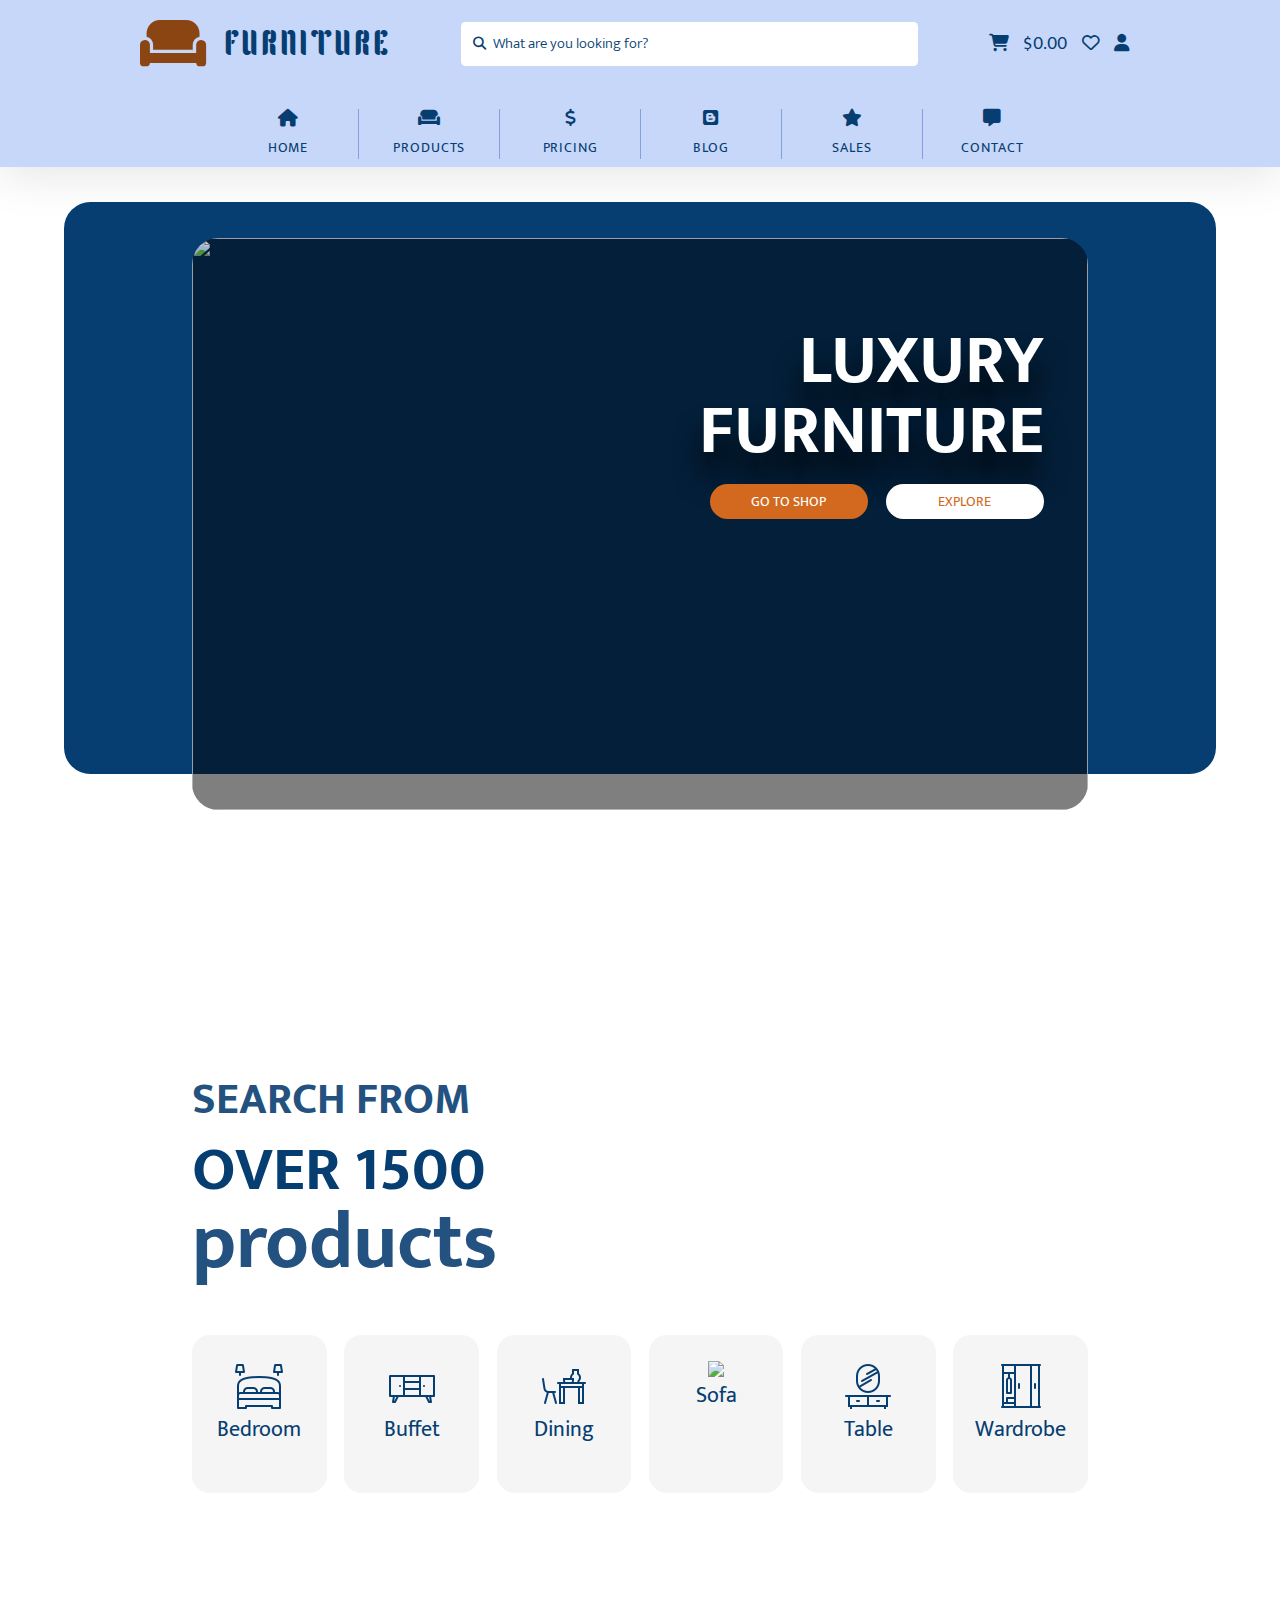
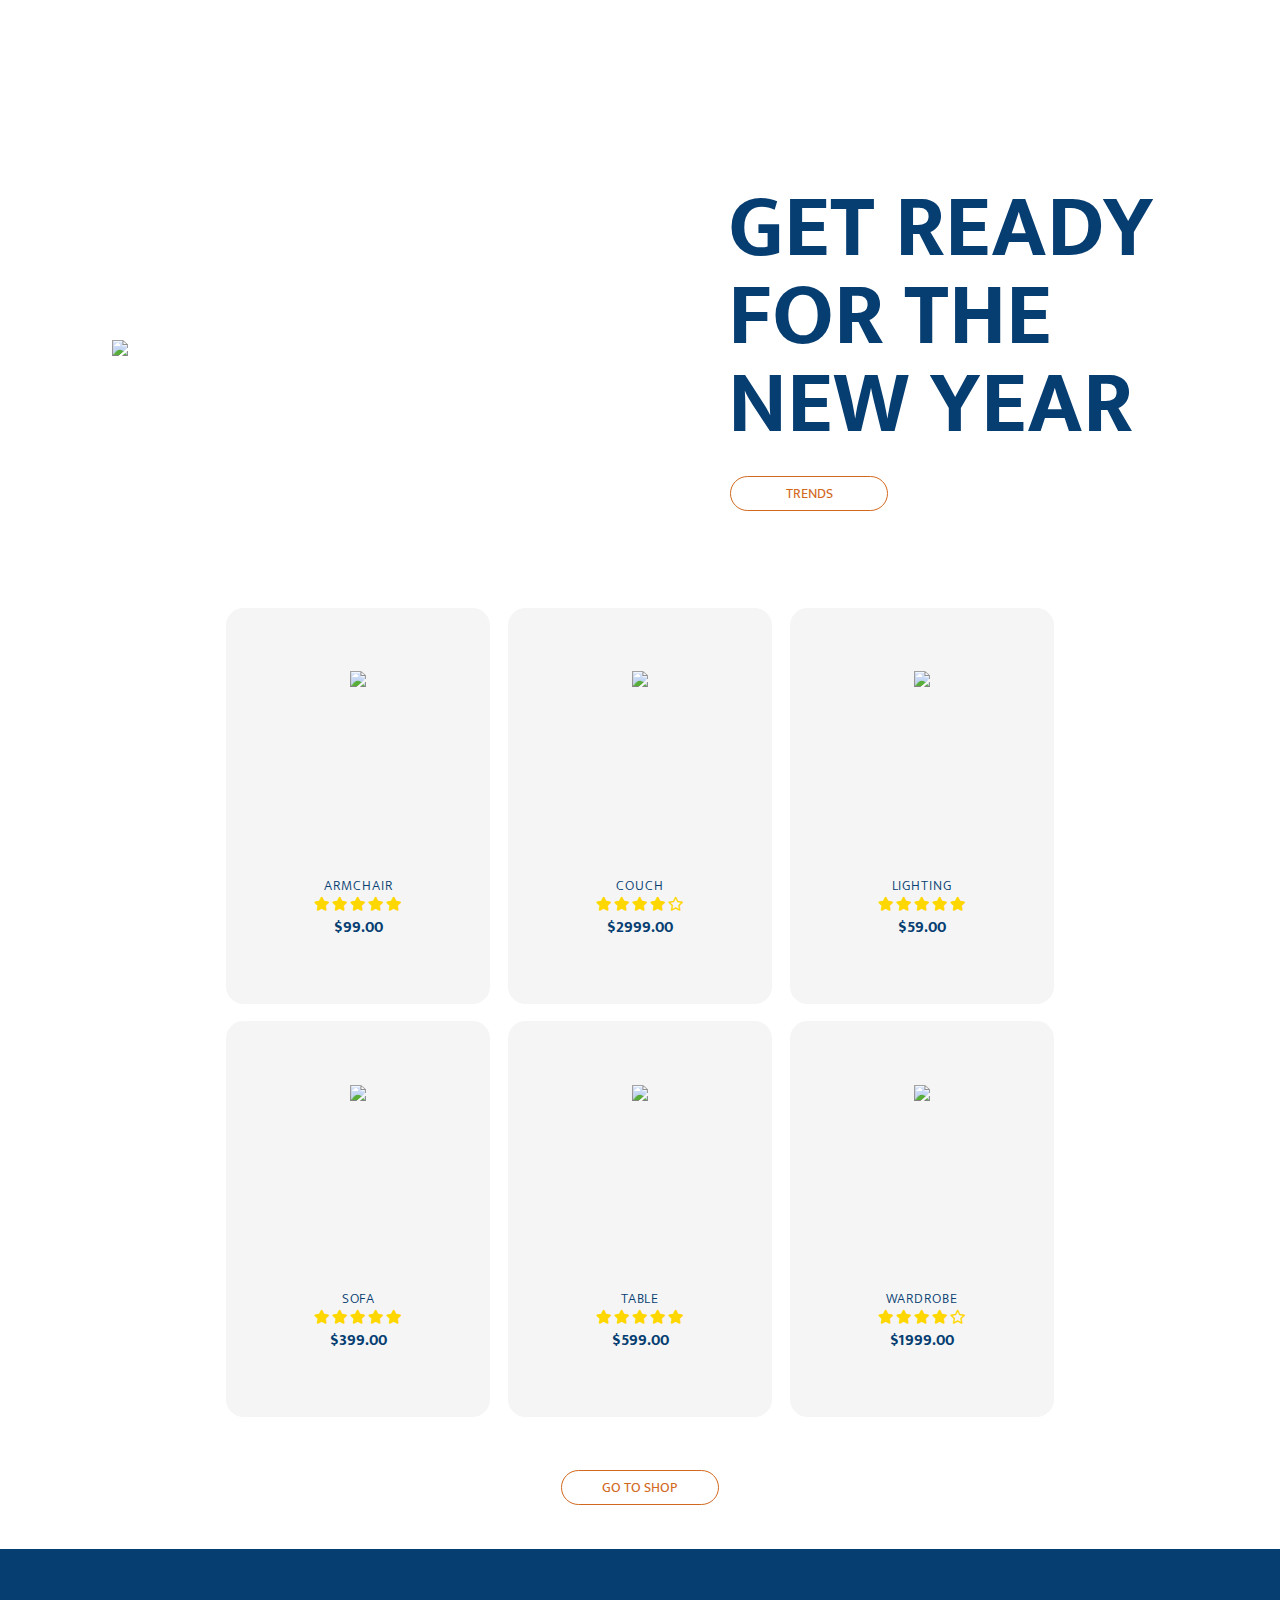
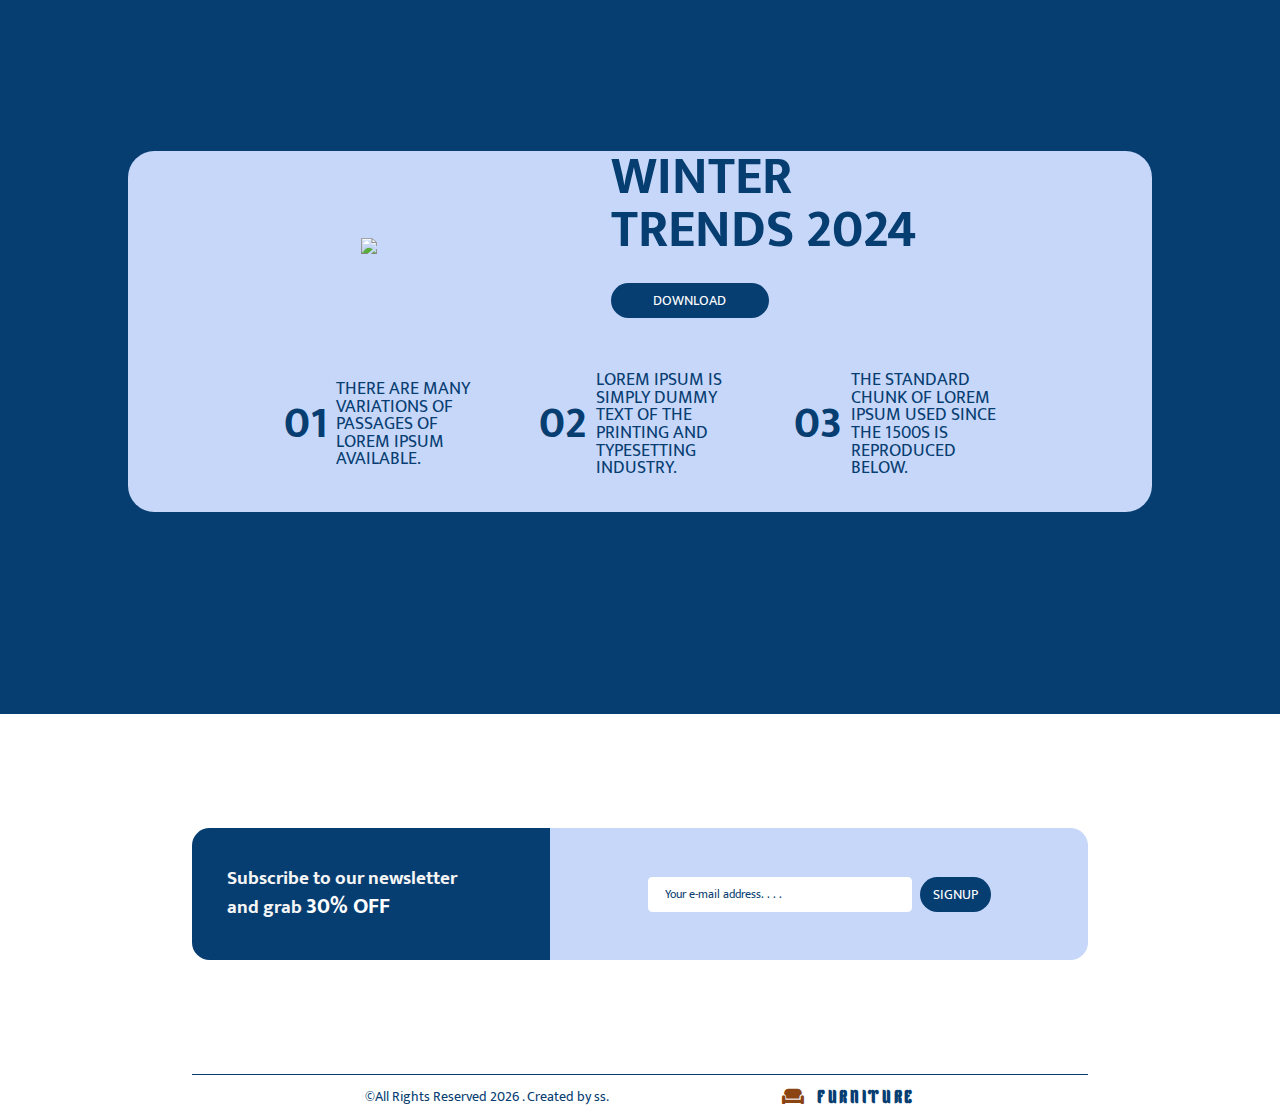
==== furniture-website/index.html @ 10093525 "Project 1: furniture-website FINAL" ====
<!DOCTYPE html>
<html lang="en">
<head>
    <meta charset="UTF-8">
    <meta http-equiv="X-UA-Compatible" content="IE-edge">
    <meta name="viewport" content="width=device-width,initial-scale=1.0">
    <title>Furniture Store</title>
    <link rel="stylesheet" href="style.css">
    <link rel="stylesheet" href="https://cdnjs.cloudflare.com/ajax/libs/font-awesome/6.5.2/css/all.min.css">
    <link rel="preconnect" href="https://fonts.googleapis.com">
    <link rel="preconnect" href="https://fonts.gstatic.com" crossorigin>
    <link href="https://fonts.googleapis.com/css2?family=Kenia&family=Mukta:wght@200;300;400;500;600;700;800&display=swap" rel="stylesheet">
</head>
<body>
    <!-- Container -->
    <div class="container">
        <!-- Navbar -->
        <div class="navbar">
            <div class="navbar-top">
                <div class="logo">
                    <i class="fa-solid fa-couch"></i>
                    <span>FURNITURE</span>
                </div>
                <div class="search-box">
                    <input type="text" placeholder="What are you looking for?">
                    <i class="fa-solid fa-magnifying-glass"></i>
                </div>
                <div class="user">
                    <i class="fa-solid fa-cart-shopping"></i>
                    <span>$0.00</span>
                    <i class="fa-regular fa-heart"></i>
                    <i class="fa-solid fa-user"></i>
                </div>
            </div>
            <div class="nav-list">
                <div>
                    <i class="fa-solid fa-house"></i>
                    <span>HOME</span>
                </div>
                <div>
                    <i class="fa-solid fa-couch"></i>
                    <span>PRODUCTS</span>
                </div>
                <div>
                    <i class="fa-solid fa-dollar-sign"></i>
                    <span>PRICING</span>
                </div>
                <div>
                    <i class="fa-brands fa-blogger"></i>
                    <span>BLOG</span>
                </div>
                <div>
                    <i class="fa-solid fa-star"></i>
                    <span>SALES</span>
                </div>
                <div>
                    <i class="fa-solid fa-message"></i>
                    <span>CONTACT</span>
                </div>
            </div>
        </div>
        <!-- Navbar END -->

        <!-- Landing -->
        <section class="landing">
            <div class="landing-bg"></div>
            <div class="banner">
                <img src="images/banner-img.jpg" class="banner-img">
                <h1 class="banner-heading">LUXURY FURNITURE</h1>
                <button class="banner-btn banner-btn-shop">GO TO SHOP</button>
                <button class="banner-btn banner-btn-explore">EXPLORE</button>
            </div>
        </section>
        <!-- Landing END -->

        <!-- Products -->
        <section class="products">
            <div class="products-top">
                <h3>SEARCH FROM</h3>
                <h2>OVER 1500</h2>
                <h1>products</h1>
            </div>
            <div class="product-icons">
                <div class="bedroom">
                    <img src="images/bedroom.png">
                    <span>Bedroom</span>
                </div>
                <div class="buffet">
                    <img src="images/buffet.png">
                    <span>Buffet</span>
                </div>
                <div class="dining">
                    <img src="images/dining.png">
                    <span>Dining</span>
                </div>
                <div class="couch">
                    <img src="images/sofa.png">
                    <span>Sofa</span>
                </div>
                <div class="table">
                    <img src="images/table.png">
                    <span>Table</span>
                </div>
                <div class="wardrobe">
                    <img src="images/wardrobe.png">
                    <span>Wardrobe</span>
                </div>
            </div>
        </section>
        <!-- Products END-->

        <!-- Pricing -->
        <section class="pricing">
            <div class="pricing-top">
                <img src="images/pricing.png">
                <div class="pricing-top-content">
                    <h1>GET READY FOR THE NEW YEAR</h1>
                    <i class="fa-solid fa-fireworks"></i>
                    <button>TRENDS</button>
                </div>
            </div>
            <div class="pricing-cards">
                <!-- Pricing Card 1 -->
                <div class="pricing-card">
                    <div class="pricing-card-icons">
                        <i class="fa-solid fa-link"></i>
                        <i class="fa-regular fa-heart"></i>
                        <i class="fa-solid fa-magnifying-glass-plus"></i>
                    </div>
                    <div class="img-wrapper">
                        <img src="images/pricing-armchair.png">
                    </div>
                    <h3>ARMCHAIR</h3>
                    <div class="stars">
                        <i class="fa-solid fa-star"></i>
                        <i class="fa-solid fa-star"></i>
                        <i class="fa-solid fa-star"></i>
                        <i class="fa-solid fa-star"></i>
                        <i class="fa-solid fa-star"></i>
                    </div>
                    <h4>$99.00</h4>
                </div>
                <!-- Pricing Card 2 -->
                <div class="pricing-card">
                    <div class="pricing-card-icons">
                        <i class="fa-solid fa-link"></i>
                        <i class="fa-regular fa-heart"></i>
                        <i class="fa-solid fa-magnifying-glass-plus"></i>
                    </div>
                    <div class="img-wrapper">
                        <img src="images/pricing-couch.png">
                    </div>
                    <h3>COUCH</h3>
                    <div class="stars">
                        <i class="fa-solid fa-star"></i>
                        <i class="fa-solid fa-star"></i>
                        <i class="fa-solid fa-star"></i>
                        <i class="fa-solid fa-star"></i>
                        <i class="fa-regular fa-star"></i>
                    </div>
                    <h4>$2999.00</h4>
                </div>
                <!-- Pricing Card 3 -->
                <div class="pricing-card">
                    <div class="pricing-card-icons">
                        <i class="fa-solid fa-link"></i>
                        <i class="fa-regular fa-heart"></i>
                        <i class="fa-solid fa-magnifying-glass-plus"></i>
                    </div>
                    <div class="img-wrapper">
                        <img src="images/pricing-lighting.png">
                    </div>
                    <h3>LIGHTING</h3>
                    <div class="stars">
                        <i class="fa-solid fa-star"></i>
                        <i class="fa-solid fa-star"></i>
                        <i class="fa-solid fa-star"></i>
                        <i class="fa-solid fa-star"></i>
                        <i class="fa-solid fa-star"></i>
                    </div>
                    <h4>$59.00</h4>
                </div>
                <!-- Pricing Card 4 -->
                <div class="pricing-card">
                    <div class="pricing-card-icons">
                        <i class="fa-solid fa-link"></i>
                        <i class="fa-regular fa-heart"></i>
                        <i class="fa-solid fa-magnifying-glass-plus"></i>
                    </div>
                    <div class="img-wrapper">
                        <img src="images/pricing-sofa.png">
                    </div>
                    <h3>SOFA</h3>
                    <div class="stars">
                        <i class="fa-solid fa-star"></i>
                        <i class="fa-solid fa-star"></i>
                        <i class="fa-solid fa-star"></i>
                        <i class="fa-solid fa-star"></i>
                        <i class="fa-solid fa-star"></i>
                    </div>
                    <h4>$399.00</h4>
                </div>
                <!-- Pricing Card 5 -->
                <div class="pricing-card">
                    <div class="pricing-card-icons">
                        <i class="fa-solid fa-link"></i>
                        <i class="fa-regular fa-heart"></i>
                        <i class="fa-solid fa-magnifying-glass-plus"></i>
                    </div>
                    <div class="img-wrapper">
                        <img src="images/pricing-table.png">
                    </div>
                    <h3>TABLE</h3>
                    <div class="stars">
                        <i class="fa-solid fa-star"></i>
                        <i class="fa-solid fa-star"></i>
                        <i class="fa-solid fa-star"></i>
                        <i class="fa-solid fa-star"></i>
                        <i class="fa-solid fa-star"></i>
                    </div>
                    <h4>$599.00</h4>
                </div>
                <!-- Pricing Card 6 -->
                <div class="pricing-card">
                    <div class="pricing-card-icons">
                        <i class="fa-solid fa-link"></i>
                        <i class="fa-regular fa-heart"></i>
                        <i class="fa-solid fa-magnifying-glass-plus"></i>
                    </div>
                    <div class="img-wrapper">
                        <img src="images/pricing-wardrobe.png">
                    </div>
                    <h3>WARDROBE</h3>
                    <div class="stars">
                        <i class="fa-solid fa-star"></i>
                        <i class="fa-solid fa-star"></i>
                        <i class="fa-solid fa-star"></i>
                        <i class="fa-solid fa-star"></i>
                        <i class="fa-regular fa-star"></i>
                    </div>
                    <h4>$1999.00</h4>
                </div>
            </div>
            <button>GO TO SHOP</button>
        </section>
        <!-- Pricing END -->

        <!-- Blog -->
        <section class="blog">
            <div class="blog-content">
                <div class="blog-top">
                    <div class="magazine">
                        <img src="images/magazine.png">
                    </div>
                    <div class="trends">
                        <h1>WINTER TRENDS 2024</h1>
                        <button>DOWNLOAD</button>
                    </div>
                </div>
                <div class="blog-articles">
                    <div class="article">
                        <span>01</span>
                        <span>There are many variations of passages of Lorem Ipsum available.</span>
                    </div>
                    <div class="article">
                        <span>02</span>
                        <span>Lorem Ipsum is simply dummy text of the printing and typesetting industry.</span>
                    </div>
                    <div class="article">
                        <span>03</span>
                        <span>The standard chunk of Lorem Ipsum used since the 1500s is reproduced below.</span>
                    </div>
                </div>
            </div>
        </section>
        <!-- Blog END -->

        <!-- Contact -->
        <section class="contact">
            <div class="contact-content">
                <div class="content-left">
                    <h2>Subscribe to our newsletter and grab <span>30% OFF</span></h2>
                </div>
                <div class="content-right">
                    <input type="email" placeholder="Your e-mail address. . . .">
                    <button>SIGNUP</button>
                </div>
            </div>
        </section>
        <!-- Contact END-->

        <!-- Footer -->
        <section class="footer">
            <div class="copyright">
                <p>&copy;All Rights Reserved <script>document.write(/\d{4}/.exec(Date())[0])</script>
                    . Created by ss.</p>
            </div>
            <div class="brand">
                <i class="fa-solid fa-couch"></i>
                <h1>FURNITURE</h1>
            </div>
        </section>
        <!-- Footer END-->
    </div>
    <!-- Container END -->
</body>
</html>
---- furniture-website/style.css ----
/* Default styles */
* {
    margin: 0;
    padding: 0;
    box-sizing: border-box;
    outline: none;
    font-family: "Mukta", sans-serif;
}
html {
    font-size: 62.5%;
}
/* Default styles END */
/* Container */
    /* Navbar */
    .navbar {
        width: 100%;
        height: 19rem;
        background-color: #c7d7fa;
        display: flex;
        flex-direction: column;
        align-items: center;
        box-shadow: 0 1rem 5rem rgba(0,0,0,0.1);
    }
    .navbar-top {
        display: flex;
        align-items: center;
        padding: 2rem 0;
    }
    .navbar-top div {
        margin: 0 4rem;
    }
    .logo {
        display: flex;
        align-items: center;
    }
    .logo i {
        font-size: 6rem;
        color: saddlebrown;
        margin-right:  2rem;
    }
    .logo span {
        font-family: "Kenia", cursive;
        font-size: 4rem;
        letter-spacing: 0.3rem;
        color: #073e72;
    }
    .search-box {
        position: relative;
    }
    .search-box input {
        width: 52rem;
        padding: 1.2rem 1.4rem 1.2rem 3.7rem;
        background-color: white;
        border: none;
        border-radius: 0.5rem;
        font-size: 1.6rem;
        font-weight: 300;
        color: #073e72;
    }
    .search-box input::placeholder {
        color: #073e72;
        font-size: 1.7rem;
        font-weight: 300;
    }
    .search-box i {
        position: absolute;
        top: 50%;
        left: 1.4rem;
        transform: translateY(-50%);
        font-size: 1.5rem;
        color: #073e72;
    }
    .search-box input:focus{
        border: 0.2rem solid #073e72;
    }
    .user {
        font-size: 2rem;
        color: #073e72;
    }
    .user i, .user span {
        margin-right: 1.2rem;
    }
    .nav-list {
        display: flex;
        align-items: center;
        height: 8.5rem;
        padding-top: 2rem;
    }
    .nav-list div {
        display: flex;
        width: 16rem;
        align-items: center;
        flex-direction: column;
        justify-content: center;
        border-left: 0.1rem solid #869fe0;
        cursor: pointer;
    }
    .nav-list div:nth-child(1) {
        border: none;
    }
    .nav-list i {
        font-size: 2rem;
        color: #073e72;
        margin-bottom: 1rem;
    }
    .nav-list span {
        font-size: 1.6rem;
        color: #073e72;
        letter-spacing: 0.1rem;
    }
    /* Navbar END */
    /* Landing */
    .landing {
        width: 100%;
        height: 80vh;
        position: relative;
    }
    .landing-bg {
        position: absolute;
        top: 4rem;
        left: 50%;
        transform: translateX(-50%);
        width: 90%;
        height: 65rem;
        background-color: #073e72;
        border-radius: 3rem;
    }
    .banner {
        width: 60%;
        height: 65rem;
        position: absolute;
        top: 8rem;
        left: 50%;
        transform: translateX(-50%);
        background-image: linear-gradient(rgba(0,0,0,0.5), rgba(0,0,0,0.5));
        border-radius: 3rem;
    }
    .banner-img {
        width: 100%;
        height: 100%;
        object-fit: cover;
        border-radius: 3rem;
        opacity: 0.8;
    }
    .banner-heading {
        position: absolute;
        top: 10rem;
        right: 5rem;
        font-size: 8rem;
        color: white;
        width: 40%;
        line-height: 1;
        text-align: right;
        text-shadow: 0 3rem 3rem rgba(0,0,0,0.8);
    }
    .banner-btn {
        position: absolute;
        top: 28rem;
        width: 18rem;
        height: 4rem;
        border: none;
        border-radius: 3rem;
        font-size: 1.6rem;
        cursor: pointer;
    }
    .banner-btn-shop {
        right: 25rem;
        background-color: chocolate;
        color: white;
    }
    .banner-btn-shop:hover {
        background-color: white;
        color: chocolate;
    }
    .banner-btn-explore {
        right: 5rem;
        background-color: white;
        color: chocolate;
    }
    .banner-btn-explore:hover {
        background-color: chocolate;
        color: white;
    }
    /* Landing END */
    /* Products */
    .products {
        width: 100%;
        height: 65vh;
        display: flex;
        flex-direction: column;
        align-items: center;
        padding-top: 10rem;
    }
    .products-top {
        width: 60%;
        margin-bottom: 8rem;
    }
    .products h3 {
        font-size: 5rem;
        color: #235280;
    }
    .products h2 {
        font-size: 7rem;
        color: #073e72;
        margin-top: -2rem;
    }
    .products h1 {
        font-size: 9rem;
        color: #235280;
        margin-top: -5rem;
        margin-bottom: -5rem;
    }
    .product-icons {
        width: 60%;
        display: flex;
        justify-content: space-evenly;
        position: relative;
    }
    .product-icons div {
        display: flex;
        flex-direction: column;
        align-items: center;
        width: 18rem;
        height: 18rem;
        margin-right: 2rem;
        background-color: whitesmoke;
        padding: 3rem 0;
        border-radius: 2rem;
        cursor: pointer;
        transition: all 0.4s;
    }
    .product-icons div:hover {
        background-color: white;
        box-shadow: 0 1rem 3rem rgba(0,0,0,0.1);
    }
    .product-icons div:last-child {
        margin-right: 0;
    }
        .product-icons div image {
            margin-bottom: 3rem;
        }
    .product-icons div span {
        font-size: 2.5rem;
        color: #073e72;
    }
    /* Products END */
    /* Pricing */
    .pricing {
        width: 100%;
        height: 100%;
        display: flex;
        flex-direction: column;
        align-items: center;
        margin-bottom: 5rem;
        margin-top: 10rem;
    }
    .pricing-top {
        display: flex;
        align-items: center;
        margin-bottom: 10rem;
    }
    .pricing-top img {
        margin-right: 20rem;
    }
    .pricing-top h1 {
        font-size: 10rem;
        color: #073e72;
        width: 50rem;
        line-height: 1;
        margin-bottom: 3rem;
    }
    .pricing-top button,.pricing button {
        width: 18rem;
        height: 4rem;
        background-color: white;
        border: 0.1rem solid chocolate;
        border-radius: 3rem;
        font-size: 1.6rem;
        color: chocolate;
        cursor: pointer;
    }
    .pricing-cards {
        width: 60%;
        display: flex;
        justify-content: center;
        flex-wrap: wrap;
        margin-bottom: 5rem;
    }
    .pricing-card {
        width: 30rem;
        height: 45rem;
        background-color: whitesmoke;
        margin: 1rem;
        border-radius: 2rem;
        display: flex;
        flex-direction: column;
        align-items: center;
        justify-content: center;
        padding: 5rem 0;
        cursor: pointer;
        position: relative;
    }
    .pricing-card-icons {
        position: absolute;
        top: 2rem;
        right: 2rem;
        display: flex;
        flex-direction: column;
    }
    .pricing-card-icons i {
        width: 3rem;
        height: 3rem;
        background-color: white;
        border-radius: 50%;
        margin-bottom: 1rem;
        display: flex;
        justify-content: center;
        align-items: center;
        box-shadow: 0 0.5rem 1rem rgba(0,0,0,0.1);
        font-size: 1.2rem;
        color: #073e72;
        opacity: 0;
        visibility: hidden;
        transform: translateY(2rem);
        transition: all 0.3s;
    }
    .pricing-card:hover .pricing-card-icons i {
        opacity: 1;
        visibility: visible;
        transform: translateY(0);
    }
    .img-wrapper {
        width: 20rem;
        height: 18rem;
        margin-bottom: 5rem;
        display: flex;
        justify-content: center;
        overflow: hidden;
    }
    .pricing-card h3 {
        font-size: 1.6rem;
        font-weight: 300;
        letter-spacing: 0.1rem;
        color: #073e72;
    }
    .stars i {
        font-size: 1.6rem;
        color: gold;
    }
    .pricing-card h4 {
        font-size: 1.8rem;
        color: #073e72;
    }
    /* Pricing END*/
    /* Blog */
    .blog {
        width: 100%;
        height: 85vh;
        background-color: #073e72;
        display: flex;
        justify-content: center;
        align-items: center;
    }
    .blog-content {
        width: 50%;
        background-color: #c7d7fa;
        border-radius: 3rem;
    }
    .blog-top {
        display: flex;
        justify-content: space-evenly;
        align-items: center;
    }
    .blog-top img {
        margin-top: 3rem;
    }
    .trends h1 {
        font-size: 6rem;
        width: 35rem;
        line-height: 1;
        color: #073e72;
        margin-bottom: 3rem;
    }
    .trends button {
        width: 18rem;
        height: 4rem;
        background-color: #073e72;
        border: none;
        border-radius: 3rem;
        font-size: 1.6rem;
        color: white;
        cursor: pointer;
    }
    .blog-articles {
        display: flex;
        justify-content: center;
        margin-top: 2rem;
    }
    .article {
        width: 23rem;
        height: 10rem;
        margin: 5rem 3rem;
        display: flex;
        align-items: center;
        cursor: pointer;
    }
    .article span {
        font-size: 2rem;
        color: #073e72;
        text-transform: uppercase;
        line-height: 1;
    }
    .article span:nth-child(1) {
        font-size: 5rem;
        font-weight: bold;
        color: #073e72;
        margin-right: 1rem;
    }
    /* Blog END*/
    /* Contact */
    .contact {
        width: 100%;
        height: 40vh;
        display: flex;
        justify-content: center;
        align-items: center;
    }
    .contact-content {
        width: 50%;
        height: 15rem;
        display: flex;
    }
    .content-left {
        width: 40%;
        height: 100%;
        background-color: #073e72;
        border-radius: 2rem 0 0 2rem;
        align-items: center;
        display: flex;
        padding-left: 4rem;
    }
    .content-left h2 {
        width: 80%;
        font-size: 2.2rem;
        color: whitesmoke;
        line-height: 1.4;
    }
    .content-left span {
        font-size: 2.5rem;
        color: white;
    }
    .content-right {
        width: 60%;
        height: 100%;
        background-color: #c7d7fa;
        border-radius: 0 2rem 2rem 0;
        align-items: center;
        display: flex;
        justify-content: center;
    }
    .content-right input {
        width: 30rem;
        height: 4rem;
        background-color: white;
        padding: 2rem;
        border-radius: 0.5rem;
        border: none;
        color: #073e72;
        margin-right: 1rem;
    }
    .content-right input::placeholder {
        color: #073e72;
        font-size: 1.4rem;
    }
    .content-right input:focus{
        border: 0.2rem solid #073e72;
    }
    .content-right button {
        width: 8rem;
        height: 4rem;
        background-color: #073e72;
        border: none;
        border-radius: 3rem;
        font-size: 1.6rem;
        color: white;
        cursor: pointer;
    }
    /* Contact END*/
    /* Footer */
    .footer {
        width: 50%;
        height: 5rem;
        margin: auto;
        display: flex;
        justify-content: space-evenly;
        align-items: center;
        border-top: 0.1rem solid #073e72;
    }
    .copyright {
        font-size: 1.6rem;
        color: #073e72;
    }
    .brand {
        display: flex;
        align-items: center;
    }
    .brand i {
        font-size: 2rem;
        color: saddlebrown;
        margin-right: 1.5rem;
    }
    .brand h1 {
        font-family: "Kenia", cursive;
        font-size: 2rem;
        letter-spacing: 0.3rem;
        color: #073e72;
    }
    /* Footer END */
/* Container END */

/* Responsive */
@media(max-width: 1600px) {
    .banner {
        width: 70%;
    }
    .products {
        padding-top: 20rem;
        height: 90vh;
    }
    .products-top {
        width: 70%;
    }
    .product-icons {
        width: 70%;
    }
    .pricing-cards {
        width: 70%;
    }
    .blog-content {
        width: 80%;
    }
    .contact-content {
        width: 70%;
    }
    .footer {
        width: 70%;
    }
}
@media(max-width: 1400px) {
    html {
        font-size: 55%;
    }
    .pricing-top img {
        width: 60rem;
        margin-right: 10rem;
    }
}
@media(max-width: 1200px) {
    html {
        font-size: 50%;
    }
    .landing {
        height: 60vh;
    }
    .banner {
        width: 80%;
    }
    .products-top {
        width: 80%;
    }
    .product-icons {
        width: 80%;
    }
    .pricing-cards {
        width: 80%;
    }
    .blog-content {
        width: 80%;
        height: 90%;
    }
    .blog-top img  {
        width: 40rem;
    }
    .blog-articles {
        margin-top: 0;
    }
    .contact-content  {
        width: 80%;
    }
    .footer {
        width: 80%;
    }
}
@media(max-width: 1000px) {
    html {
        font-size: 45%;
    }
    .navbar-top div {
        margin: 0 2rem;
    }
    .search-box imput {
        width: 40rem;
    }
    .banner-heading {
        font-size: 6rem;
    }
    .products {
        height: 50vh;
        padding-top: 10rem;
    }
    .products-top h2 {
        font-size: 7rem;
    }
    .products-top img {
        width: 40rem;
    }
    .pricing-top h1 {
        font-size: 5rem;
        width: 35rem;
    }
    .pricing-cards {
        width: 90%;
    }
}
@media(max-width: 800px) {
    html {
        font-size: 40%;
    }
    .logo i {
        font-size: 4rem;
    }
    .search-box input {
        width: 30rem;
    }
    .products {
        height: 40vh;
        padding-top: 5rem;
    }
    .product-icons div {
        height: 15rem;
    }
    .product-icons div img {
        width: 7rem;
    }
    .product-icons div span {
        font-size: 2rem;
    }
    .pricing-top img {
        width: 30rem;
    }
    .pricing-card {
        width: 27rem;
    }
    .pricing-card img {
        width: 18rem;
    }
    .blog-top img {
        width: 30rem;
    }
    .trends h1 {
        font-size: 4rem;
        width: 20rem;
    }
    .blog-articles {
        margin-top: 5rem;
    }
    .contact-content {
        width: 90%;
    }
    .contact-content input {
        width: 30rem;
    }
    .footer {
        width: 90%;
    }
}
@media(max-width: 600px) {
    html {
        font-size: 35%;
    }
    .landing {
        height: 50vh;
    }
    .logo span {
        font-size: 3rem;
    }
    .search-box input {
        width: 26rem;
    }
    .nav-list div {
        width: 12rem;
    }
    .landing {
        height: 50vh;
    }
    .banner-heading {
        width: 30rem;
    }
    .banner-btn {
        width: 15rem;
    }
    .banner-btn-shop {
        right: 22rem;
    }
    .products {
        height: 100vh;
        padding-top: 30rem;
    }
    .products-top {
        text-align: center;
        margin-bottom: 3rem;
    }
    .product-icons {
        width: 70%;
        flex-wrap: wrap;
    }
    .product-icons div {
        width: 16rem;
        margin: 2rem;
    }
    .product-icons div:last-child {
        margin-right: 2rem;
    }
    .article span {
        font-size: 1.5rem;
    }
    .blog-content {
        height: 70%;
    }
}
@media(max-width: 450px) {
    html {
        font-size: 32%;
    }
    .logo span {
        display: none;
    }
    .products {
        padding-top: 25rem;
        height: 100vh
    }
    .pricing-top img {
        width: 25rem;
    }
    .pricing-top h1 {
        font-size: 3.5rem;
        width: 25rem;
    }
    .blog-content {
        height: 60%;
        width: 85%;
    }
    .trends button {
        width: 13rem;
        height: 3rem;
        font-size: 1.4rem;
    }
    .article {
        width: 15rem;
        height: 15rem;
        margin: 3rem 1rem;
    }
    .article span {
        font-size: 1.3rem;
    }
    .content-left h2 {
        font-size: 1.8rem;
    }
    .content-left span {
        font-size: 2rem;
    }
    .content-right input {
        width: 25rem;
    }
}
@media(max-width: 320px) and (min-width: 100px) {
    .products {
        padding-top: 25rem;
        height: 160vh
    }
    .contact-content {
        width: 100%;
    }
}
/* Responsive END */
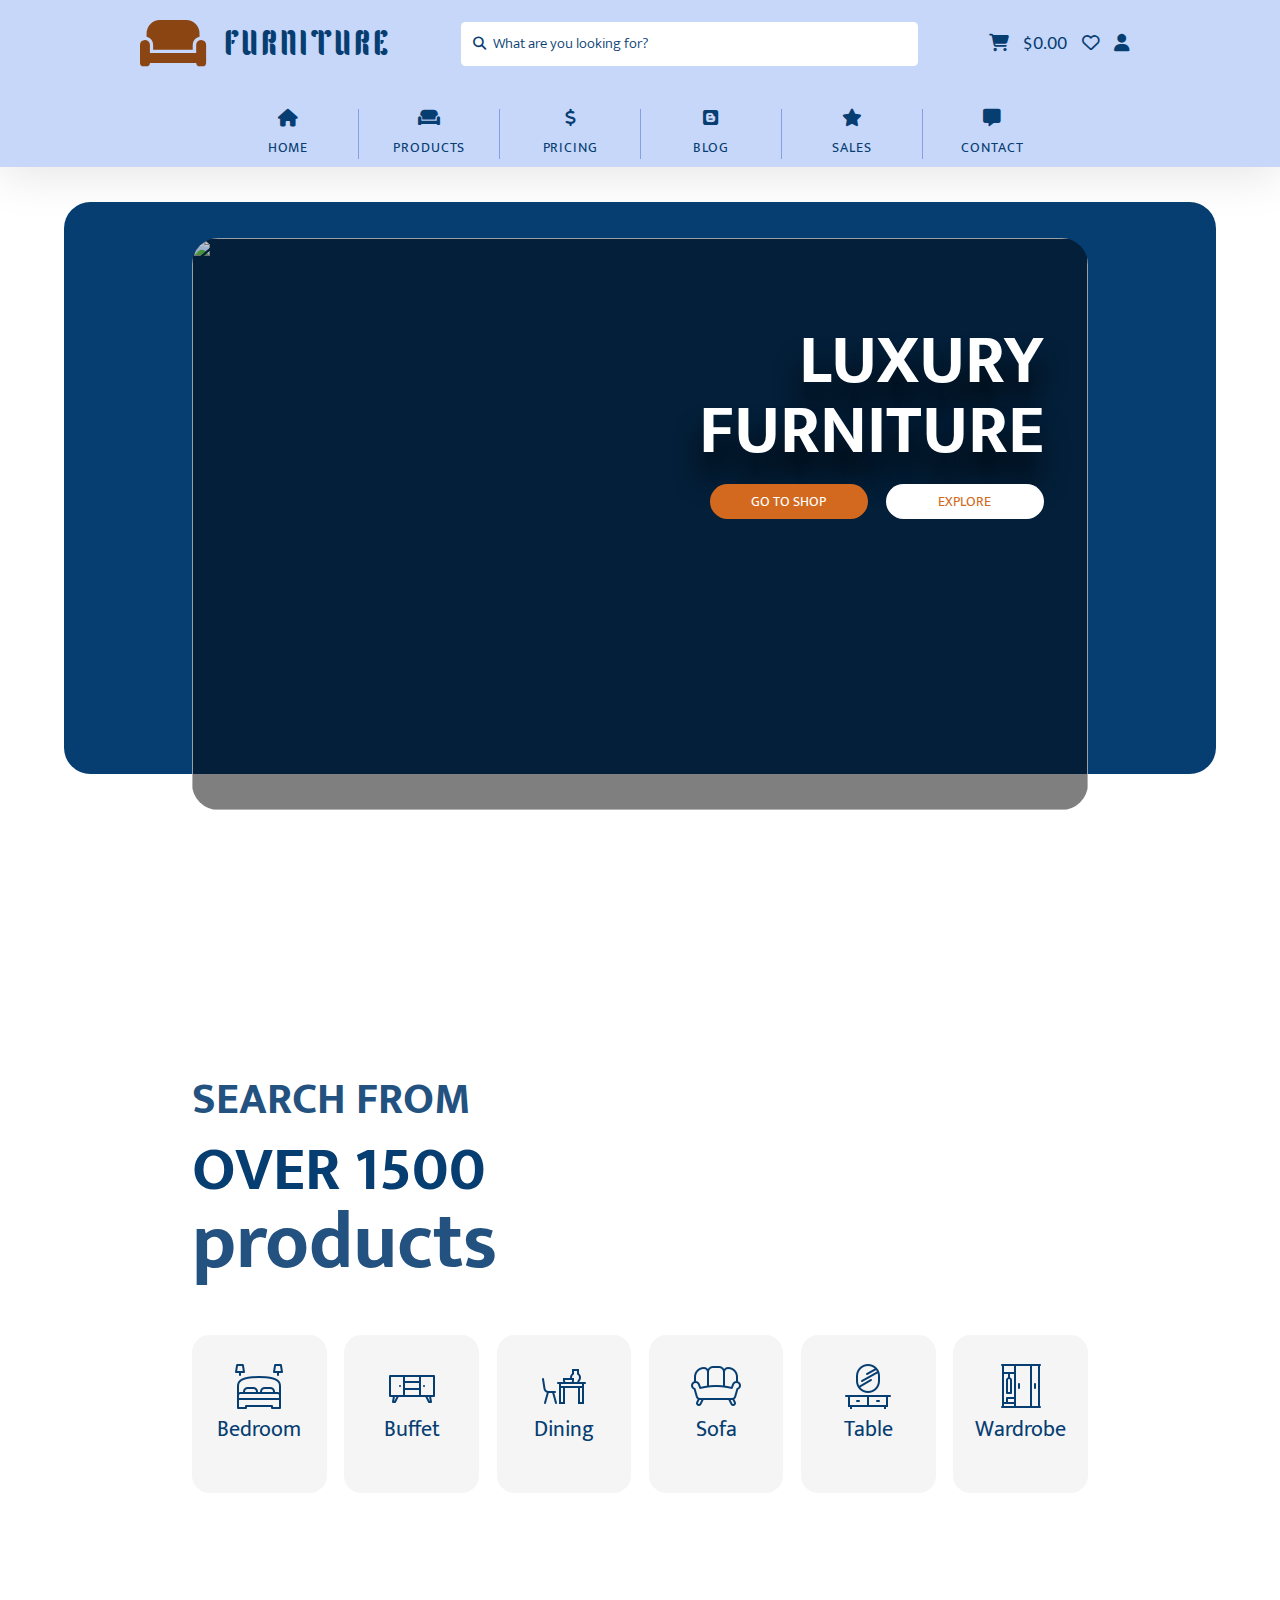
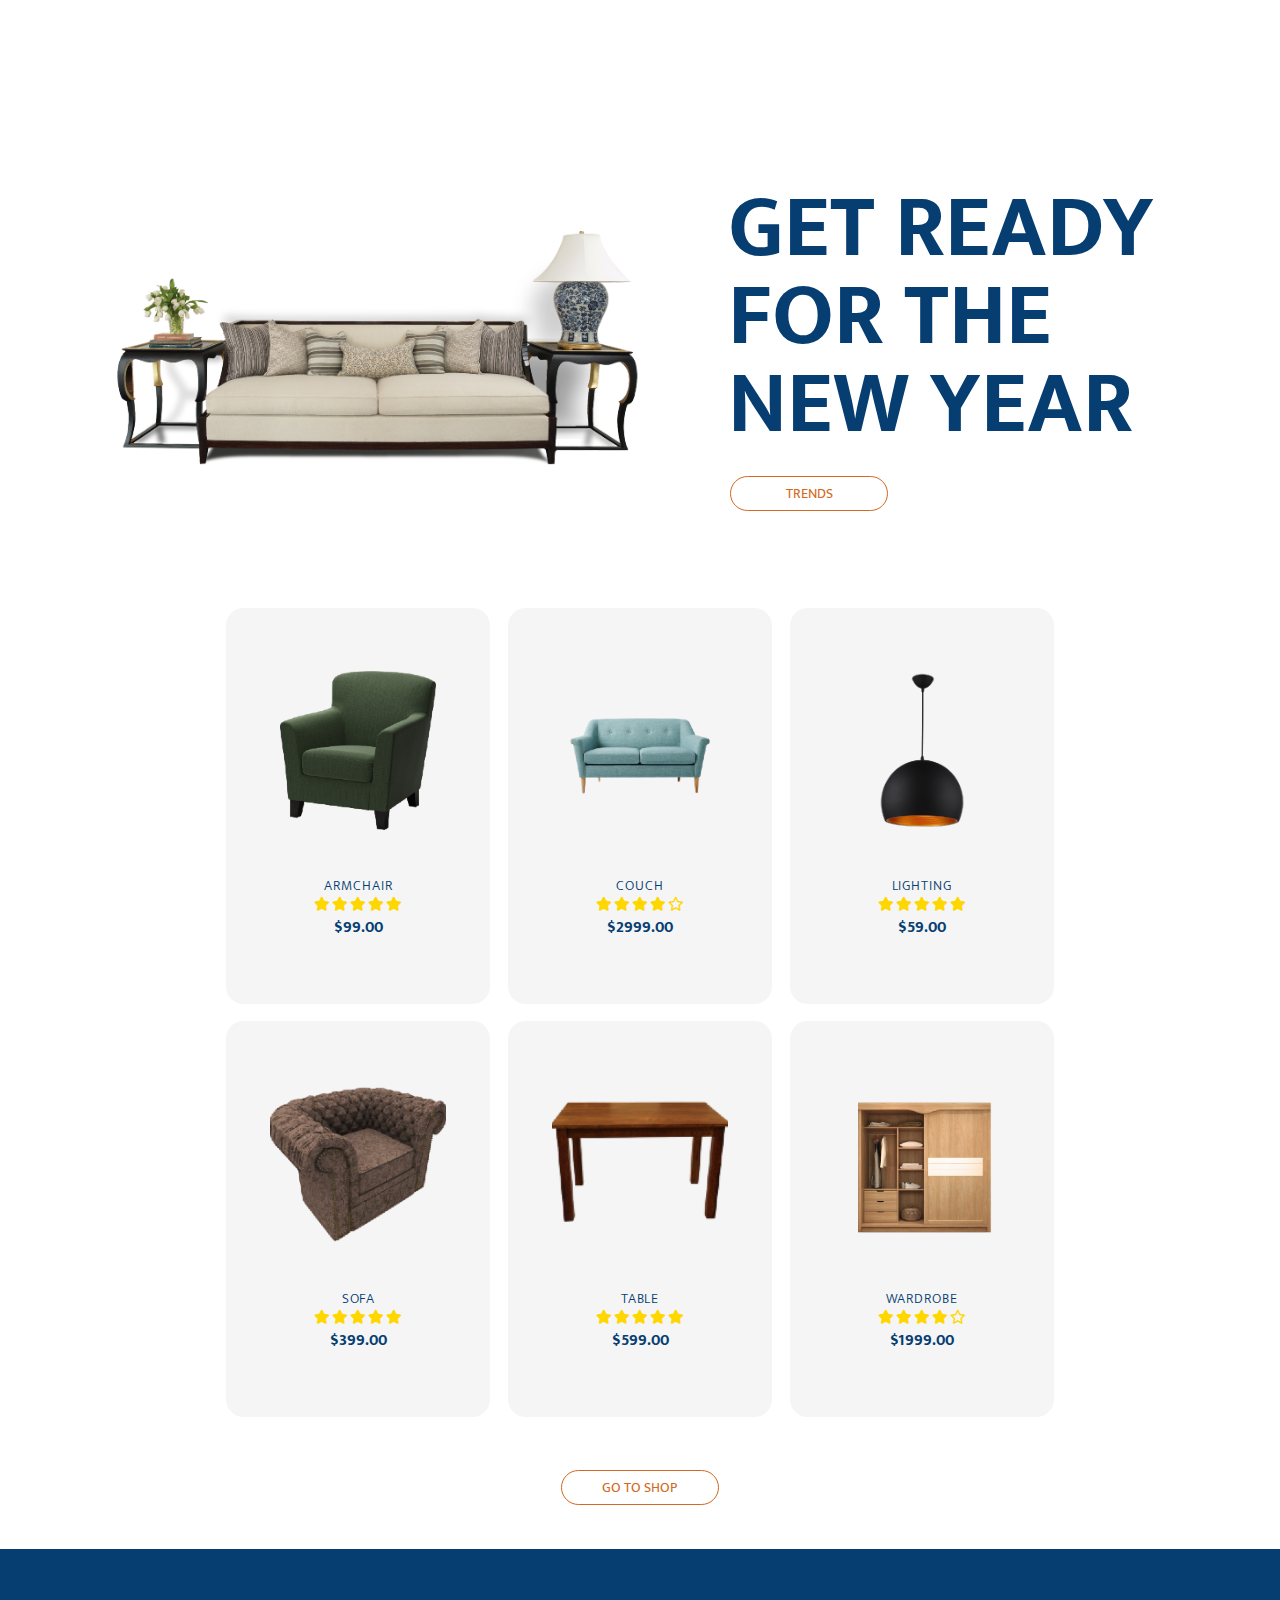
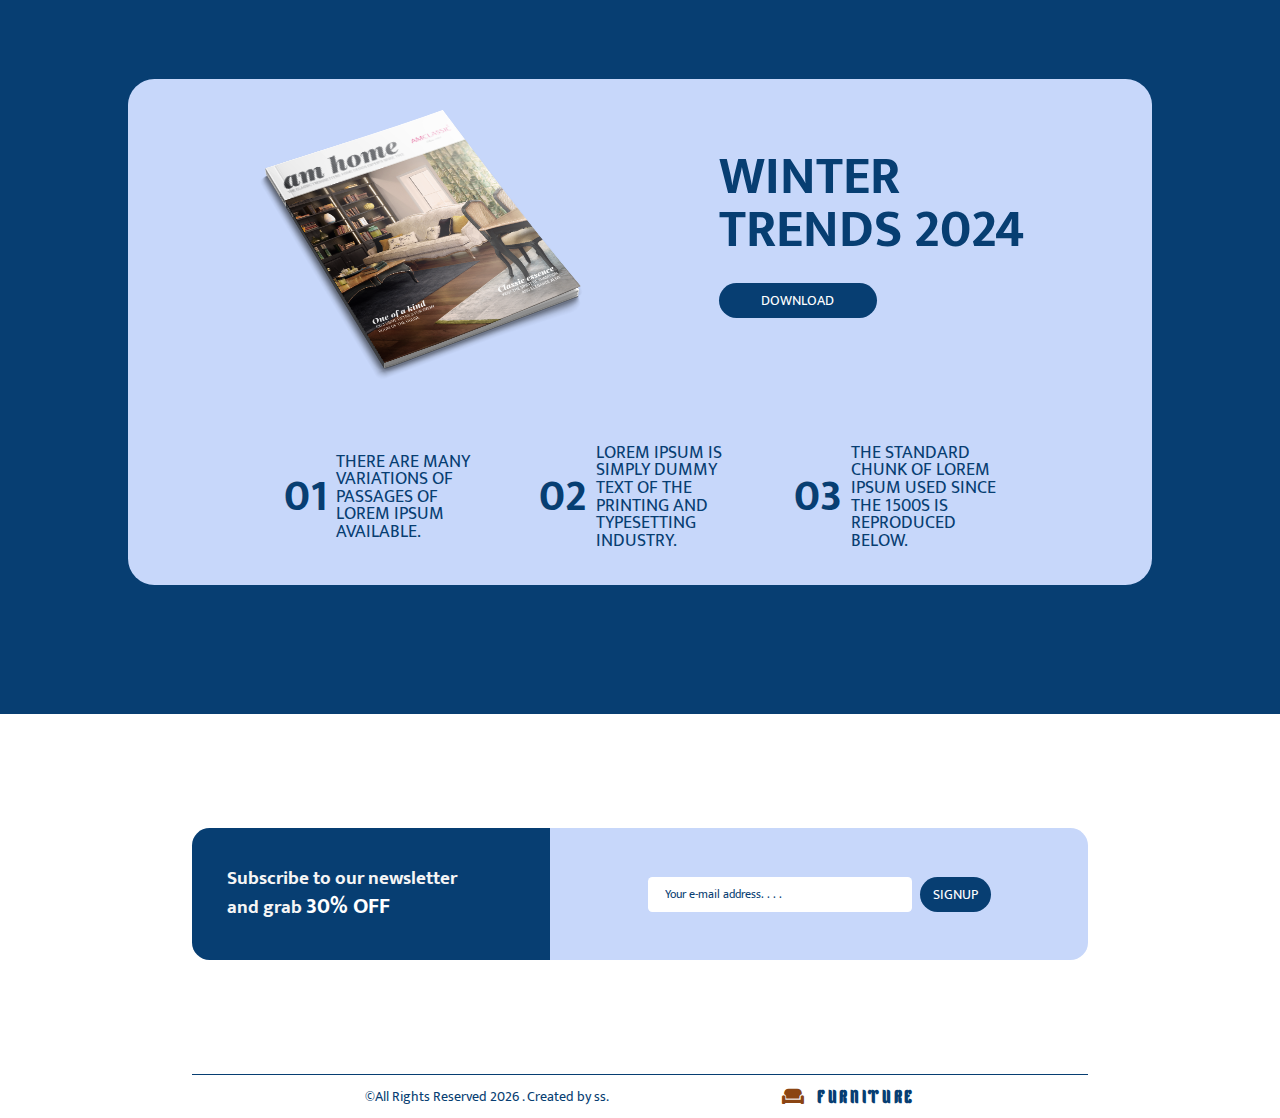
==== commit 5e72681a: "simple-web-projects | milestone" ====
--- a/furniture-website/index.html
+++ b/furniture-website/index.html
@@ -300,7 +300,7 @@
                 <h1>FURNITURE</h1>
             </div>
         </section>
-        <!-- Footer END-->
+        <!-- Footer END -->
     </div>
     <!-- Container END -->
 </body>
